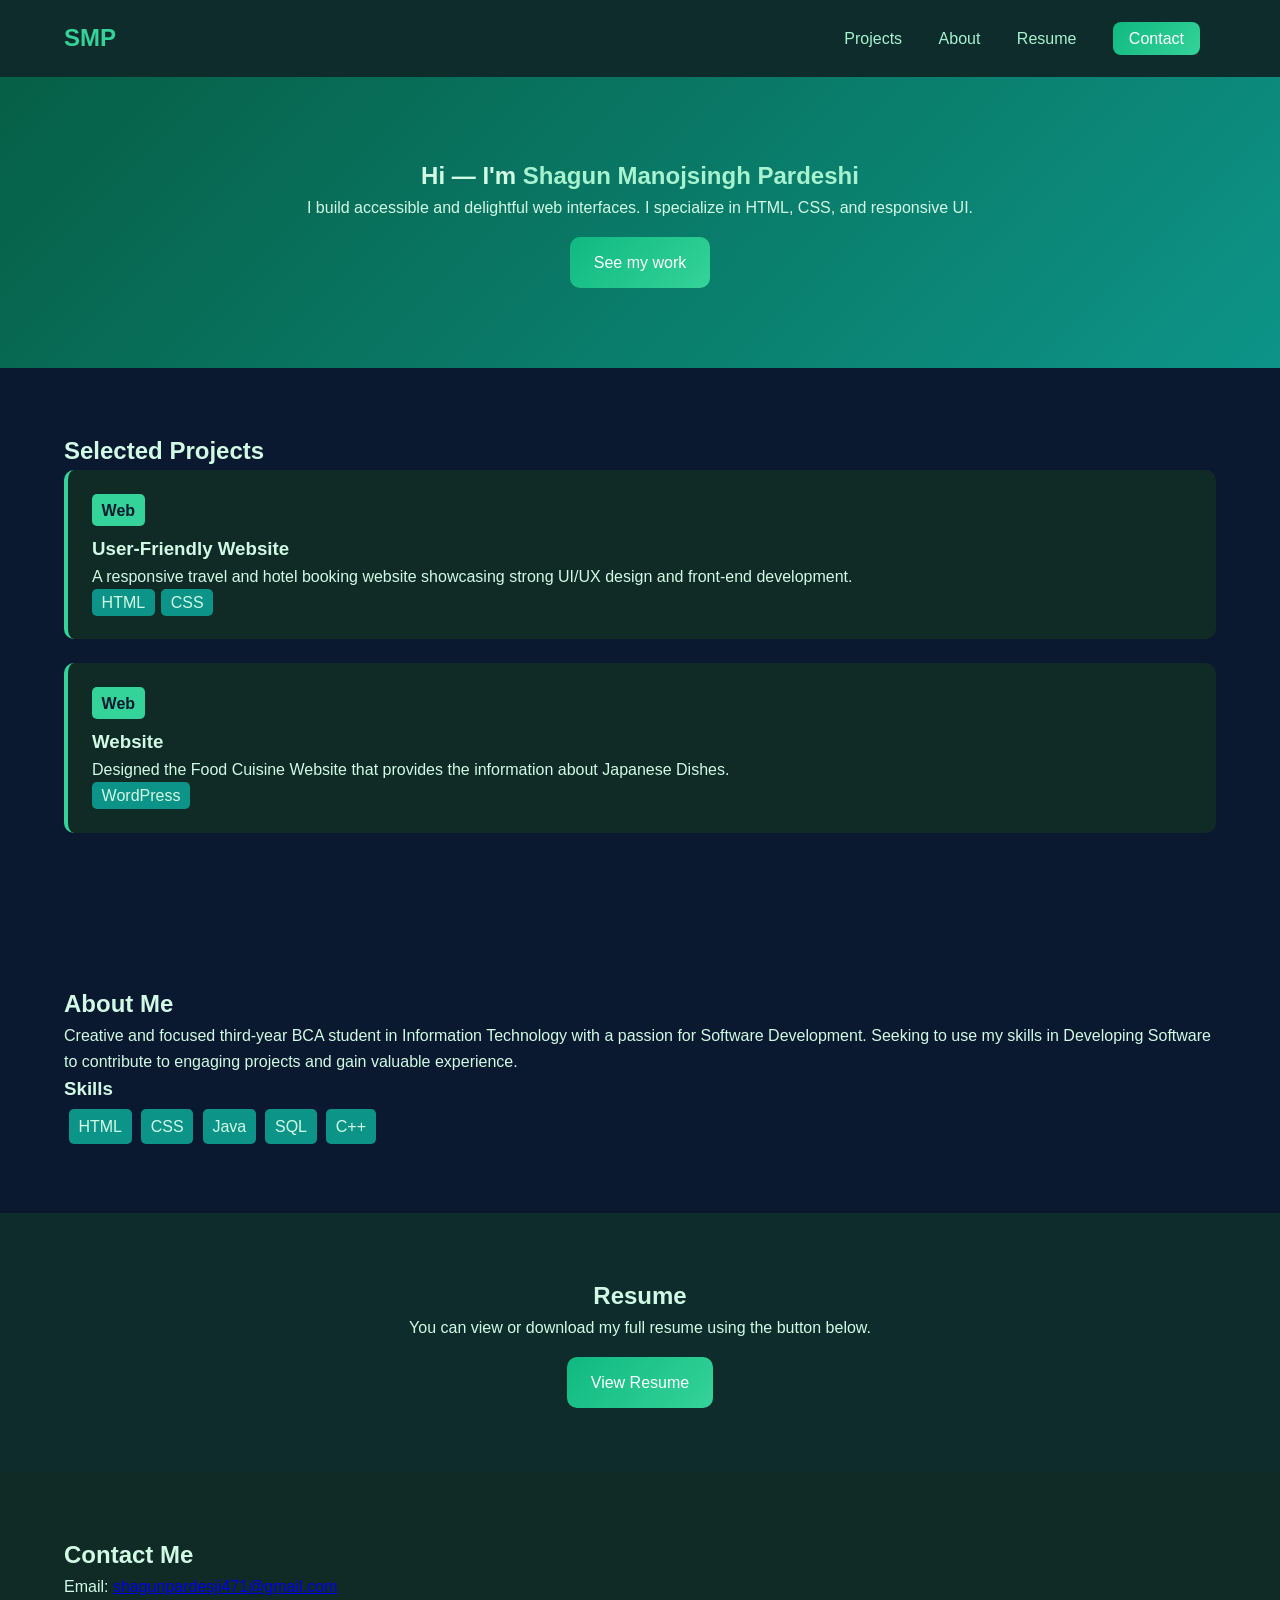
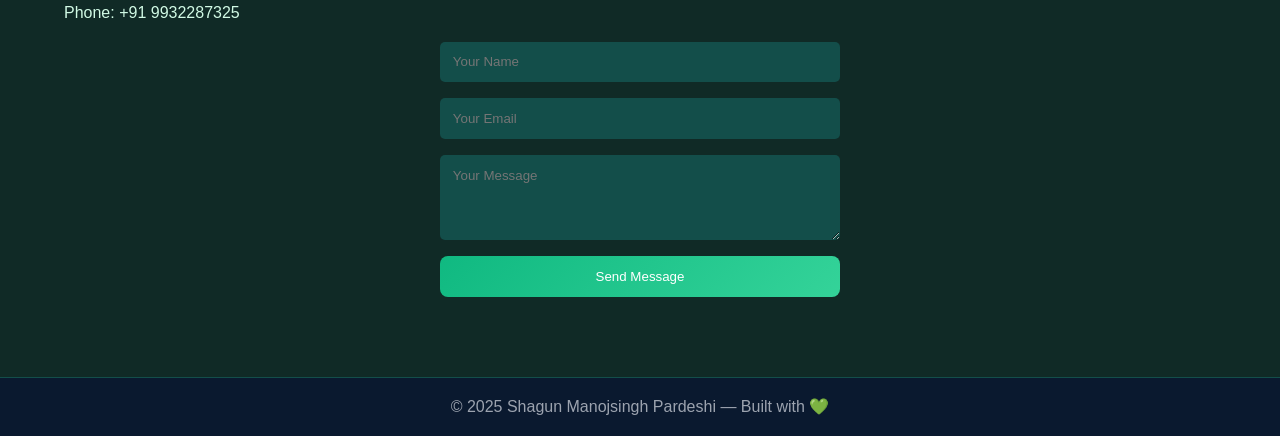
==== index.html @ ffa41053 "Initial portfolio upload" ====
<!DOCTYPE html>
<html lang="en">
<head>
  <meta charset="UTF-8" />
  <meta name="viewport" content="width=device-width, initial-scale=1.0" />
  <title>Shagun Manoj Pardeshi - Portfolio</title>
  <link rel="stylesheet" href="style.css" />
</head>
<body>
  <header class="navbar">
    <div class="logo">SMP</div>
    <nav>
      <a href="#projects">Projects</a>
      <a href="#about">About</a>
      <a href="#resume">Resume</a>
      <a href="#contact" class="contact-btn">Contact</a>
    </nav>
  </header>

  <section class="hero">
    <div class="intro">
      <h1>Hi — I'm <span>Shagun Manojsingh Pardeshi</span></h1>
      <p>
        I build accessible and delightful web interfaces. I specialize in HTML,
        CSS, and responsive UI.
      </p>
      <a href="#projects" class="btn">See my work</a>
    </div>
  </section>

  <section id="projects" class="projects">
    <h2>Selected Projects</h2>

    <div class="project-card">
      <div class="tag">Web</div>
      <h3>User-Friendly Website</h3>
      <p>
        A responsive travel and hotel booking website showcasing strong UI/UX
        design and front-end development.
      </p>
      <div class="skills"><span>HTML</span><span>CSS</span></div>
    </div>

    <div class="project-card">
      <div class="tag">Web</div>
      <h3>Website</h3>
      <p>
        Designed the Food Cuisine Website that provides the information about Japanese Dishes.
      </p>
      <div class="skills"><span>WordPress</span></div>
    </div>
  </section>

  <section id="about" class="about">
    <h2>About Me</h2>
    <p>
      Creative and focused third-year BCA student in Information Technology with
      a passion for Software Development. Seeking to use my skills in
      Developing Software to contribute to engaging projects and gain valuable
      experience.
    </p>
    <h3>Skills</h3>
    <div class="skills">
      <span>HTML</span><span>CSS</span><span>Java</span><span>SQL</span
      ><span>C++</span>
    </div>
  </section>

  <section id="resume" class="resume">
    <h2>Resume</h2>
    <p>
      You can view or download my full resume using the button below.
    </p>
    <a href="resume.html" class="btn">View Resume</a>
  </section>

  <section id="contact" class="contact">
    <h2>Contact Me</h2>
    <p>Email: <a href="mailto:shagunpardeshi471@gmail.com">shagunpardesji471@gmail.com</a></p>
    <p>Phone: +91 9932287325</p>

    <form>
      <input type="text" placeholder="Your Name" required />
      <input type="email" placeholder="Your Email" required />
      <textarea placeholder="Your Message" rows="4"></textarea>
      <button type="submit">Send Message</button>
    </form>
  </section>

  <footer>
    <p>© 2025 Shagun Manojsingh Pardeshi — Built with 💚</p>
  </footer>
</body>
</html>
---- style.css ----
/* Global Styles */
* {
  margin: 0;
  padding: 0;
  box-sizing: border-box;
  font-family: "Poppins", sans-serif;
}

body {
  background-color: #0a192f;
  color: #d1fae5;
  line-height: 1.6;
}

/* Navbar */
.navbar {
  display: flex;
  justify-content: space-between;
  align-items: center;
  padding: 1.2rem 5%;
  background: #0f2c2c;
  position: sticky;
  top: 0;
  z-index: 100;
}

.logo {
  font-size: 1.5rem;
  font-weight: bold;
  color: #34d399;
}

.navbar a {
  color: #a7f3d0;
  margin: 0 1rem;
  text-decoration: none;
  transition: 0.3s;
}

.navbar a:hover {
  color: #34d399;
}

.contact-btn {
  background: linear-gradient(135deg, #10b981, #34d399);
  padding: 0.5rem 1rem;
  border-radius: 8px;
  color: #fff !important;
}

/* Hero Section */
.hero {
  padding: 5rem 5%;
  text-align: center;
  background: linear-gradient(135deg, #065f46, #0d9488);
}

.hero h1 span {
  color: #a7f3d0;
}

.btn {
  display: inline-block;
  background: linear-gradient(135deg, #10b981, #34d399);
  padding: 0.8rem 1.5rem;
  color: #fff;
  border-radius: 10px;
  margin-top: 1rem;
  text-decoration: none;
  transition: 0.3s;
}

.btn:hover {
  opacity: 0.9;
}

/* Projects */
.projects {
  padding: 4rem 5%;
}

.project-card {
  background: #102a26;
  border-left: 4px solid #34d399;
  padding: 1.5rem;
  border-radius: 10px;
  margin-bottom: 1.5rem;
  transition: transform 0.3s;
}

.project-card:hover {
  transform: translateY(-5px);
}

.project-card .tag {
  background: #34d399;
  color: #0a192f;
  font-weight: 600;
  display: inline-block;
  padding: 0.2rem 0.6rem;
  border-radius: 5px;
  margin-bottom: 0.5rem;
}

.project-card .skills span {
  background: #0d9488;
  padding: 0.3rem 0.6rem;
  border-radius: 5px;
  margin-right: 0.4rem;
}

/* About */
.about {
  padding: 4rem 5%;
}

.about .skills span {
  background: #0d9488;
  padding: 0.3rem 0.6rem;
  border-radius: 5px;
  margin: 0.3rem;
  display: inline-block;
}

/* Resume */
.resume {
  padding: 4rem 5%;
  background: #0f2c2c;
  text-align: center;
}

/* Contact */
.contact {
  padding: 4rem 5%;
  background: #102a26;
}

.contact form {
  display: flex;
  flex-direction: column;
  gap: 1rem;
  max-width: 400px;
  margin: 1rem auto;
}

.contact input,
.contact textarea {
  padding: 0.8rem;
  border-radius: 5px;
  border: none;
  outline: none;
  background: #134e4a;
  color: #e0f2f1;
}

.contact button {
  background: linear-gradient(135deg, #10b981, #34d399);
  border: none;
  padding: 0.8rem;
  border-radius: 8px;
  color: #fff;
  cursor: pointer;
}

/* Footer */
footer {
  text-align: center;
  padding: 1rem;
  background: #0a192f;
  border-top: 1px solid #134e4a;
  color: #9ca3af;
}
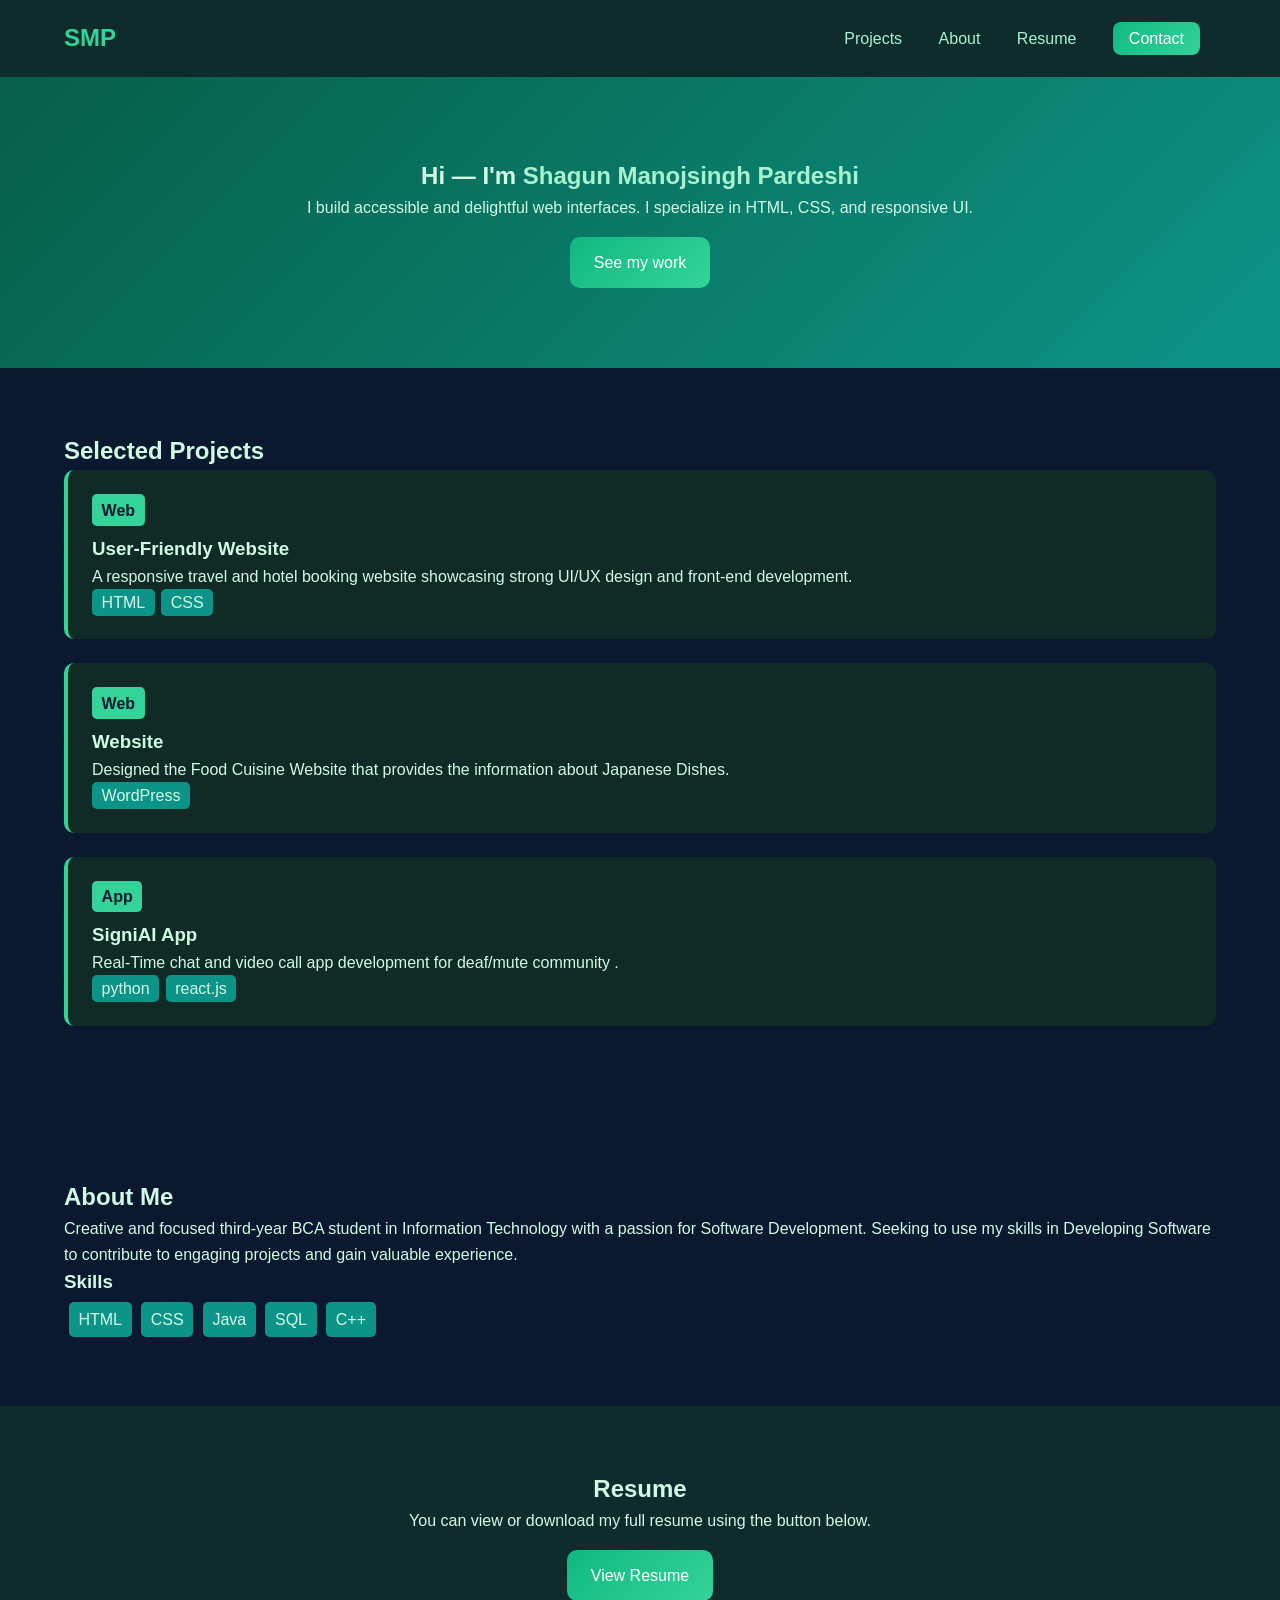
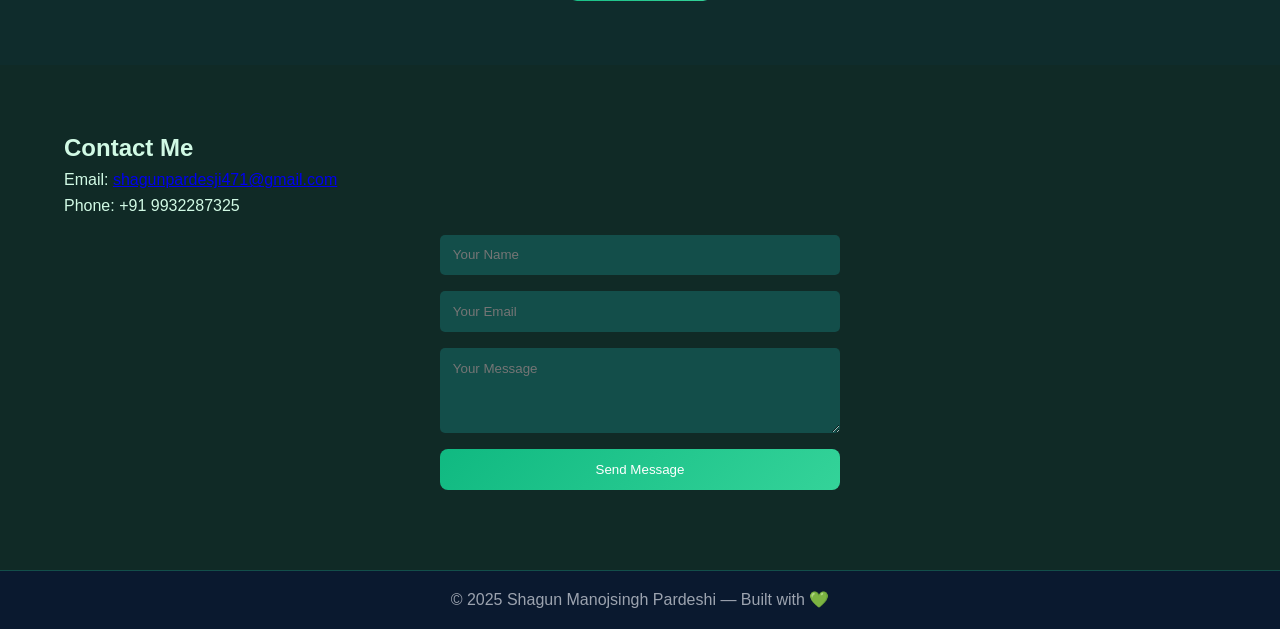
==== commit e517809c: "Add portfolio project to ShadowFox repo" ====
--- a/index.html
+++ b/index.html
@@ -49,6 +49,16 @@
       </p>
       <div class="skills"><span>WordPress</span></div>
     </div>
+
+   <div class="project-card">
+      <div class="tag">App</div>
+      <h3>SigniAI App</h3>
+      <p>
+        Real-Time chat and video call app development for deaf/mute community   .
+      </p>
+      <div class="skills"><span>python</span><span>react.js</span></div>
+    </div>
+
   </section>
 
   <section id="about" class="about">
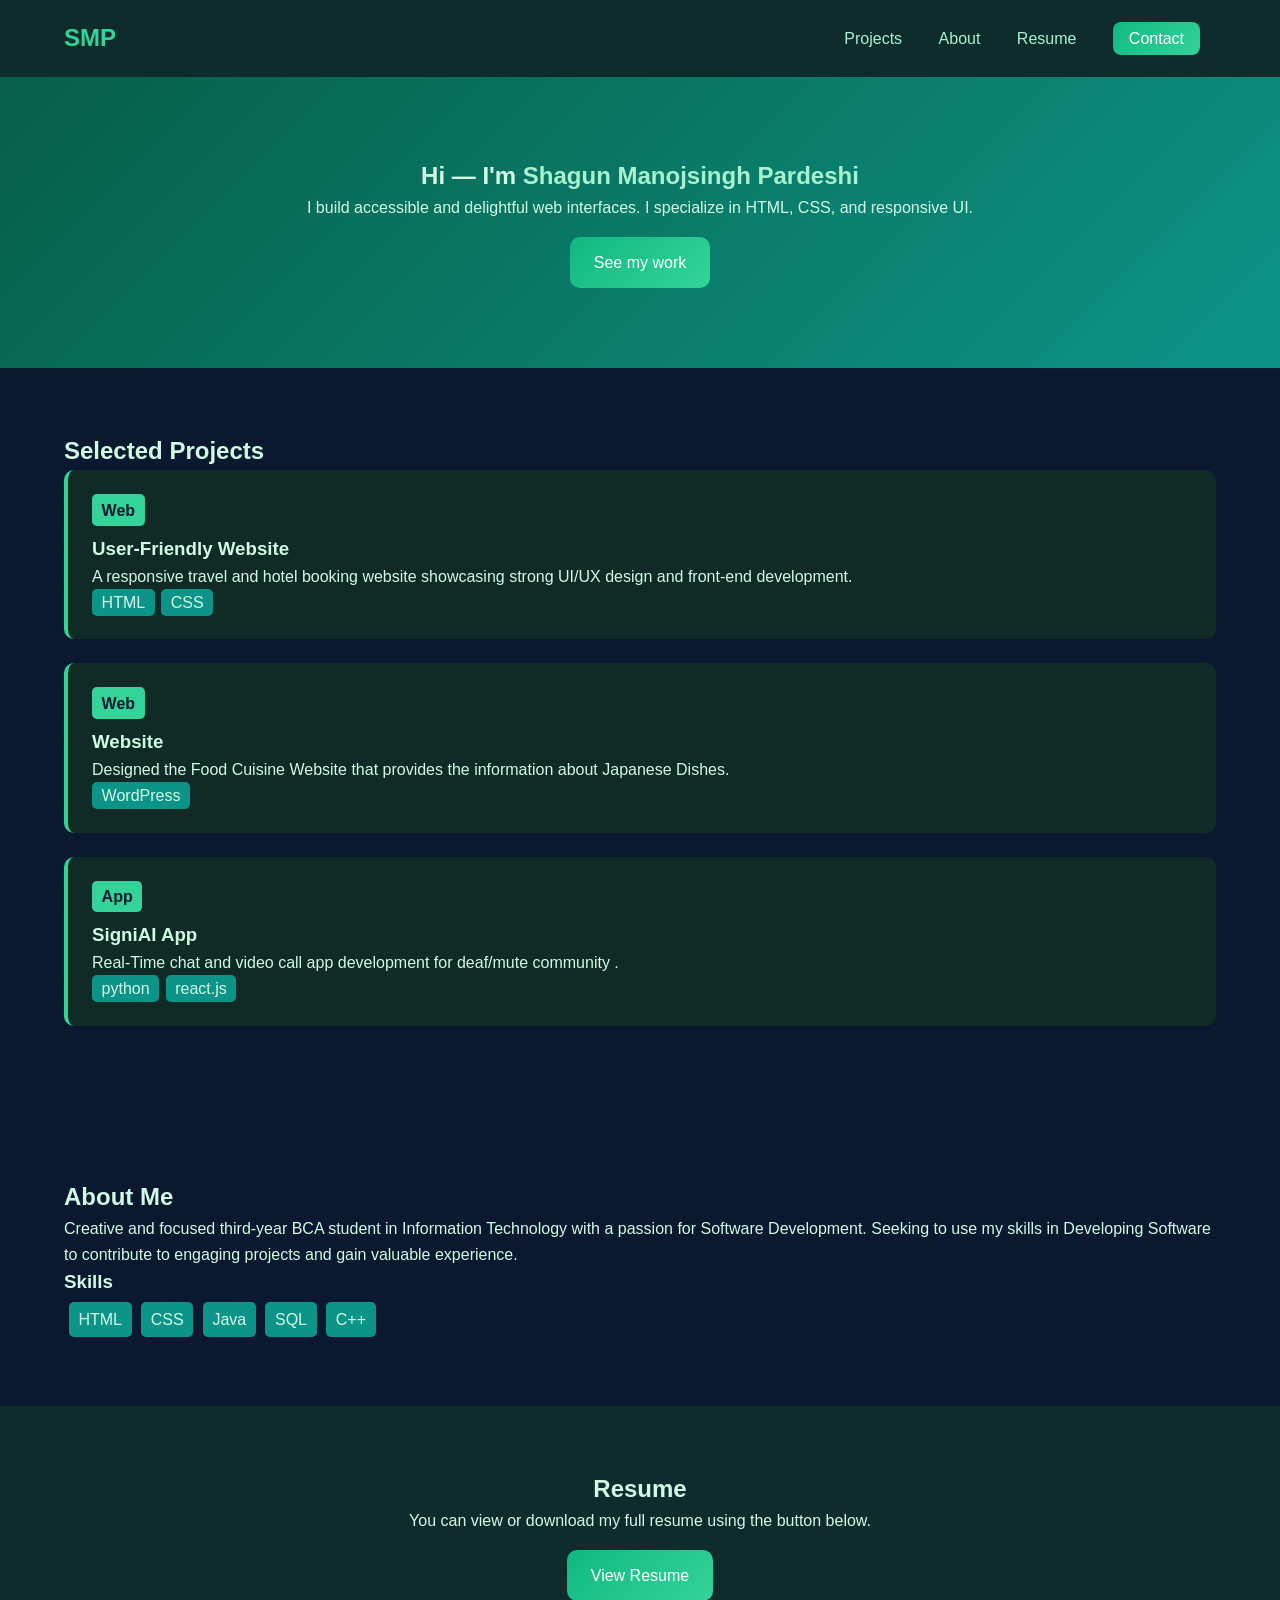
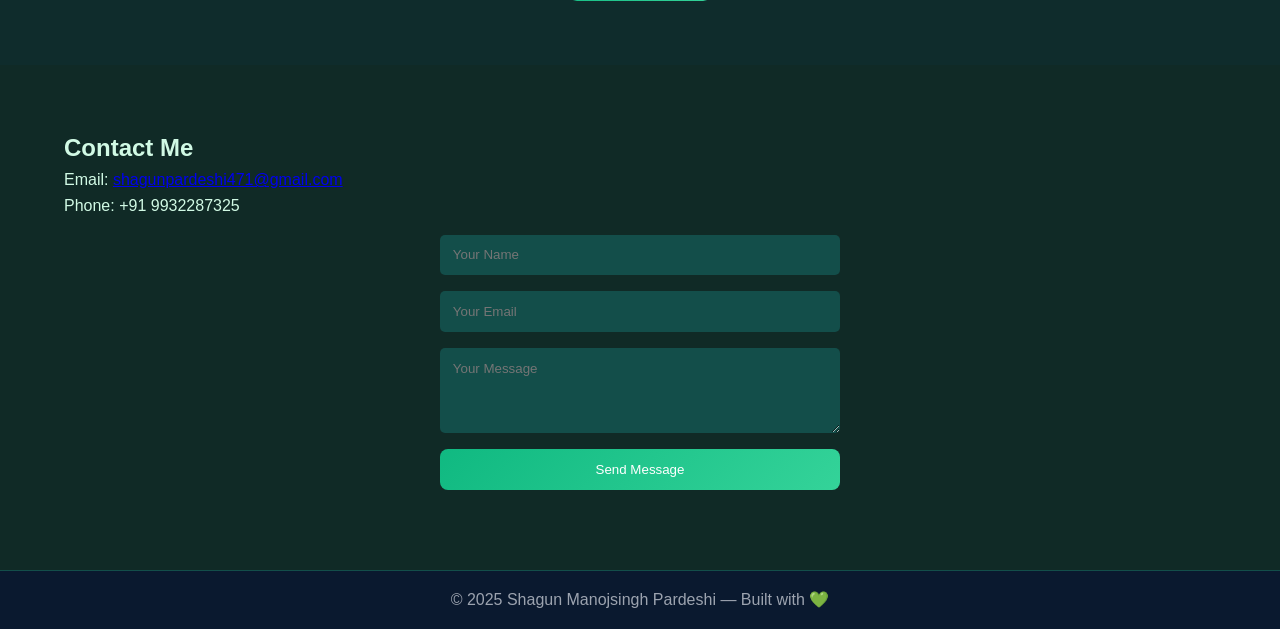
==== commit 5f231ce0: "Correct name spelling in title and email" ====
--- a/index.html
+++ b/index.html
@@ -3,7 +3,7 @@
 <head>
   <meta charset="UTF-8" />
   <meta name="viewport" content="width=device-width, initial-scale=1.0" />
-  <title>Shagun Manoj Pardeshi - Portfolio</title>
+  <title>Shagun Manojsingh Pardeshi - Portfolio</title>
   <link rel="stylesheet" href="style.css" />
 </head>
 <body>
@@ -86,7 +86,7 @@
 
   <section id="contact" class="contact">
     <h2>Contact Me</h2>
-    <p>Email: <a href="mailto:shagunpardeshi471@gmail.com">shagunpardesji471@gmail.com</a></p>
+    <p>Email: <a href="mailto:shagunpardeshi471@gmail.com">shagunpardeshi471@gmail.com</a></p>
     <p>Phone: +91 9932287325</p>
 
     <form>
